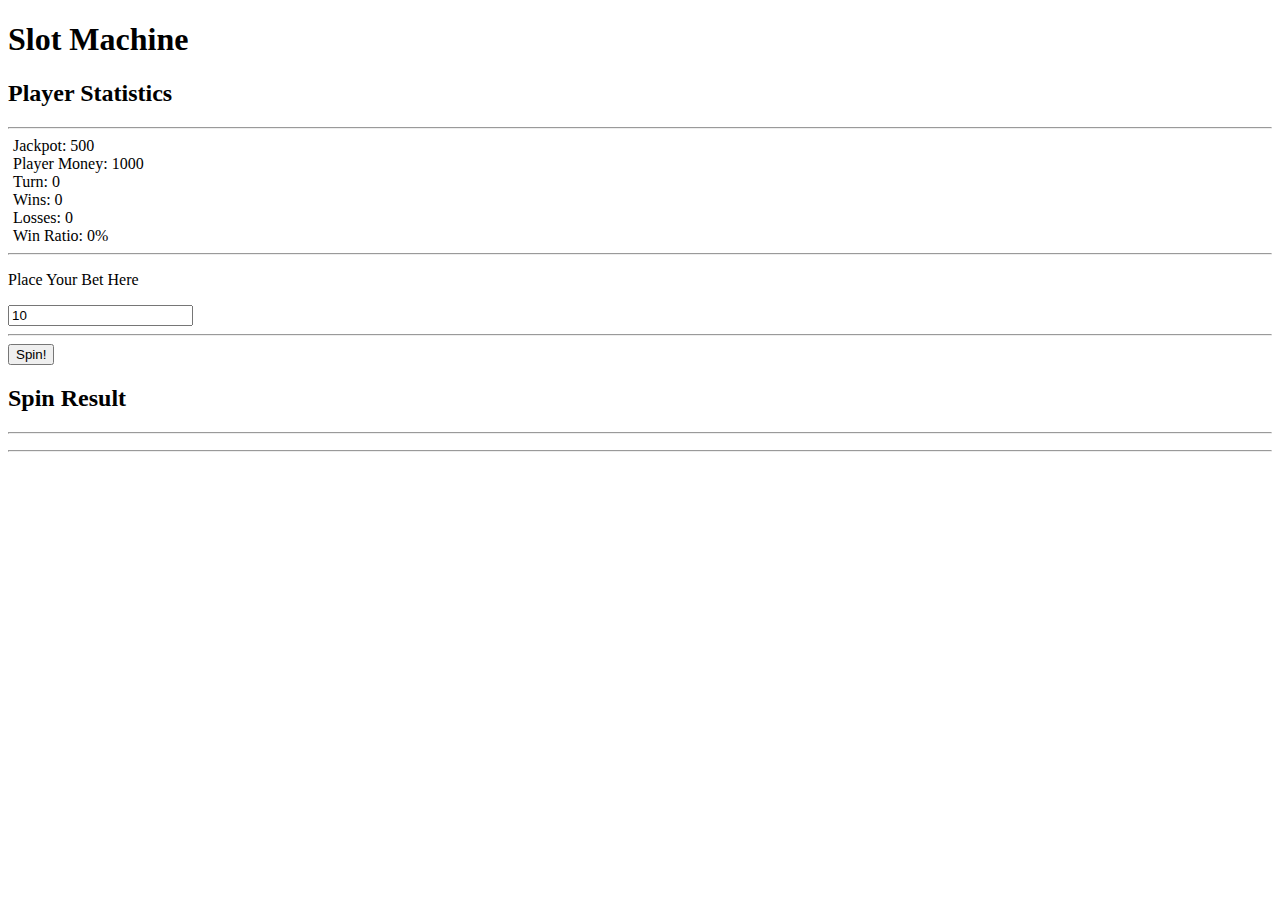
==== SlotMachine/index.html @ fdf78272 "Added CDN's for jQuery and CreateJS" ====
﻿<!DOCTYPE html>
<html lang="en">
<head>
    <meta charset="utf-8" />
    <title>Slot Machine</title>
    <!-- CSS Section -->
    <link href="css/main.css" rel="stylesheet" />
</head>
<body>
    <div>
        <h1>Slot Machine</h1>
        <div>
            <h2>Player Statistics</h2>
            <hr />
            <ul id="playerStats">
                <li id="jackpot">Jackpot: 500</li>
                <li id="playerMoney">Player Money: 1000</li>
                <li id="playerTurn">Turn: 0</li>
                <li id="playerWins">Wins: 0</li>
                <li id="playerLosses">Losses: 0</li>
                <li id="playerWinRatio">Win Ratio: 0%</li>
            </ul>
            <hr />
        </div>

        <div id="betEntry">

            <p>Place Your Bet Here</p>
            <input id="playerBet" name="points" value="10">
            <hr />
        </div>


        <button id="spinButton">Spin!</button>
    </div>

    <div id="result">
        <h2>Spin Result</h2>
        <hr />
        <p></p>
    </div>
    <hr />
    <div id="winOrLose">
        <p></p>
    </div>


    <!-- JavaScript Section -->
    <script src="http://ajax.googleapis.com/ajax/libs/jquery/2.1.1/jquery.min.js"></script>
    <script src="http://code.createjs.com/createjs-2013.12.12.min.js"></script>
    <script src="js/main.js"></script>
</body>
</html>
---- SlotMachine/css/main.css ----
﻿ul#playerStats {
    list-style-type: none;
    padding: 0;
    margin: 5px;
}
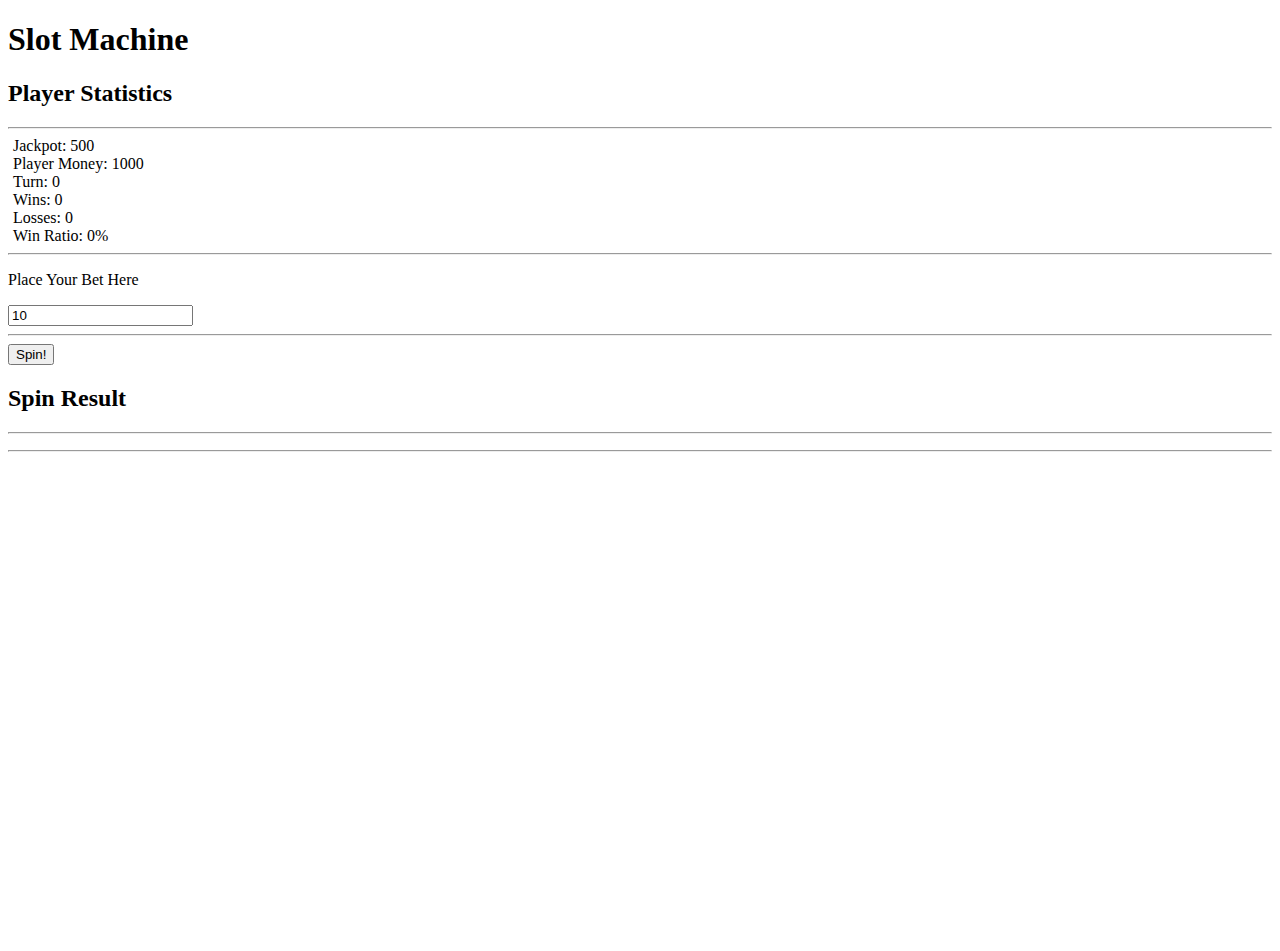
==== commit 11d7a04a: "Added Spin Buttons, Slot Machine Background, and some JS for drawing the Slot Machine and buttons" ====
--- a/SlotMachine/index.html
+++ b/SlotMachine/index.html
@@ -6,7 +6,7 @@
     <!-- CSS Section -->
     <link href="css/main.css" rel="stylesheet" />
 </head>
-<body>
+<body onload="init()">
     <div>
         <h1>Slot Machine</h1>
         <div>
@@ -43,7 +43,9 @@
     <div id="winOrLose">
         <p></p>
     </div>
+    <canvas id="mainCanvas" width="628" height="471">
 
+    </canvas>
 
     <!-- JavaScript Section -->
     <script src="http://ajax.googleapis.com/ajax/libs/jquery/2.1.1/jquery.min.js"></script>
--- a/SlotMachine/css/main.css
+++ b/SlotMachine/css/main.css
@@ -2,4 +2,6 @@
     list-style-type: none;
     padding: 0;
     margin: 5px;
-}+}
+
+
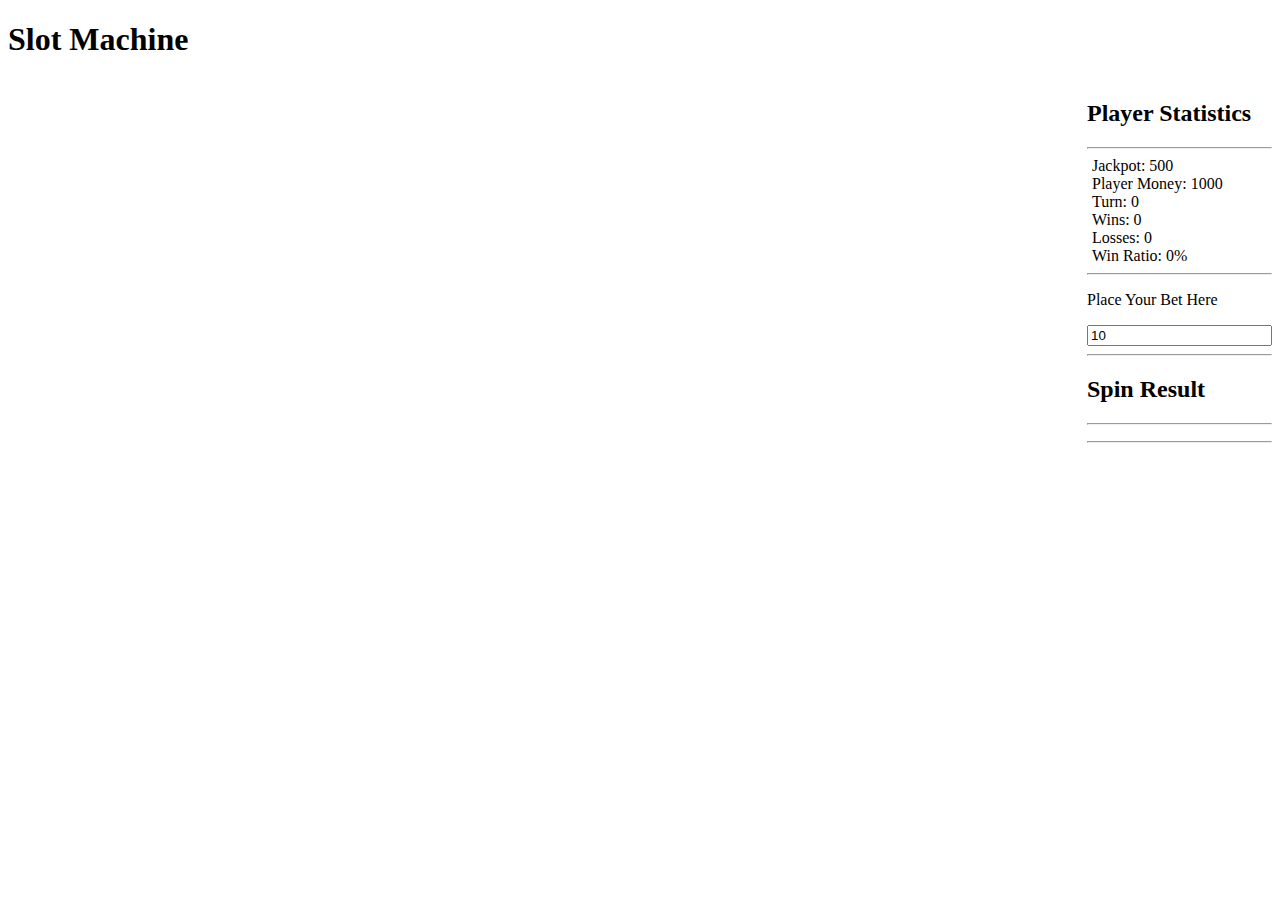
==== commit 370facce: "Added pictures for reels. Updated Spin button to change when hover event occurs" ====
--- a/SlotMachine/index.html
+++ b/SlotMachine/index.html
@@ -7,8 +7,9 @@
     <link href="css/main.css" rel="stylesheet" />
 </head>
 <body onload="init()">
-    <div>
         <h1>Slot Machine</h1>
+        <canvas id="mainCanvas" width="628" height="471"></canvas>
+    <div id="main">
         <div>
             <h2>Player Statistics</h2>
             <hr />
@@ -22,30 +23,23 @@
             </ul>
             <hr />
         </div>
-
         <div id="betEntry">
-
             <p>Place Your Bet Here</p>
             <input id="playerBet" name="points" value="10">
             <hr />
         </div>
 
-
-        <button id="spinButton">Spin!</button>
+        <div id="result">
+            <h2>Spin Result</h2>
+            <hr />
+            <p></p>
+        </div>
+        <hr />
+        <div id="winOrLose">
+            <p></p>
+        </div>
     </div>
-
-    <div id="result">
-        <h2>Spin Result</h2>
-        <hr />
-        <p></p>
-    </div>
-    <hr />
-    <div id="winOrLose">
-        <p></p>
-    </div>
-    <canvas id="mainCanvas" width="628" height="471">
-
-    </canvas>
+    
 
     <!-- JavaScript Section -->
     <script src="http://ajax.googleapis.com/ajax/libs/jquery/2.1.1/jquery.min.js"></script>
--- a/SlotMachine/css/main.css
+++ b/SlotMachine/css/main.css
@@ -4,4 +4,6 @@
     margin: 5px;
 }
 
-
+div#main {
+    float: right;
+}
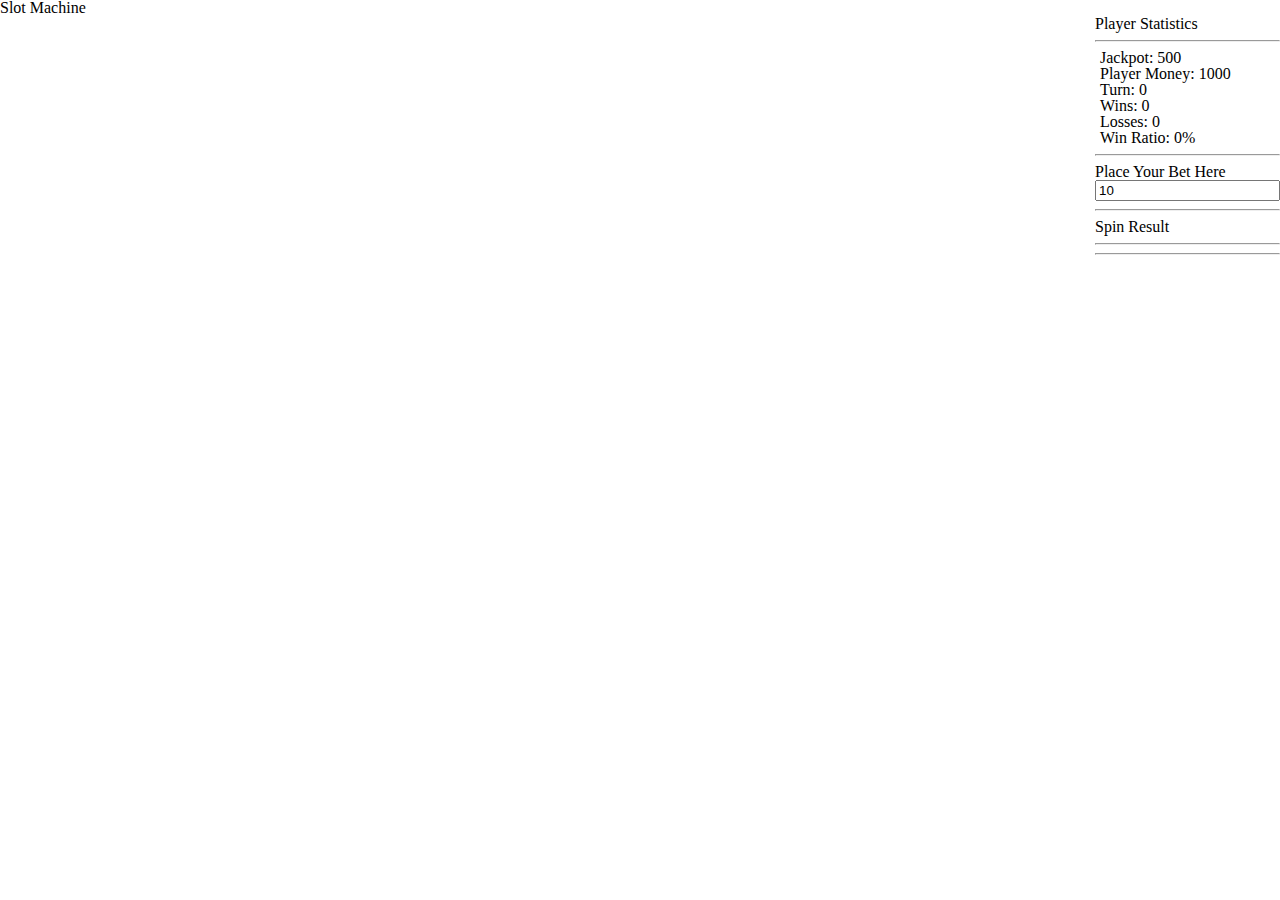
==== commit 98612b28: "Added reset.css, and shortcut icon" ====
--- a/SlotMachine/index.html
+++ b/SlotMachine/index.html
@@ -4,9 +4,12 @@
     <meta charset="utf-8" />
     <title>Slot Machine</title>
     <!-- CSS Section -->
+    <link href="css/reset.css" rel="stylesheet" />
     <link href="css/main.css" rel="stylesheet" />
+    <!-- Favicon Icon-->
+    <link href="img/shortcut-logo.ico" rel="shortcut icon" />
 </head>
-<body onload="init()">
+<body onload="loadQueue()">
         <h1>Slot Machine</h1>
         <canvas id="mainCanvas" width="628" height="471"></canvas>
     <div id="main">
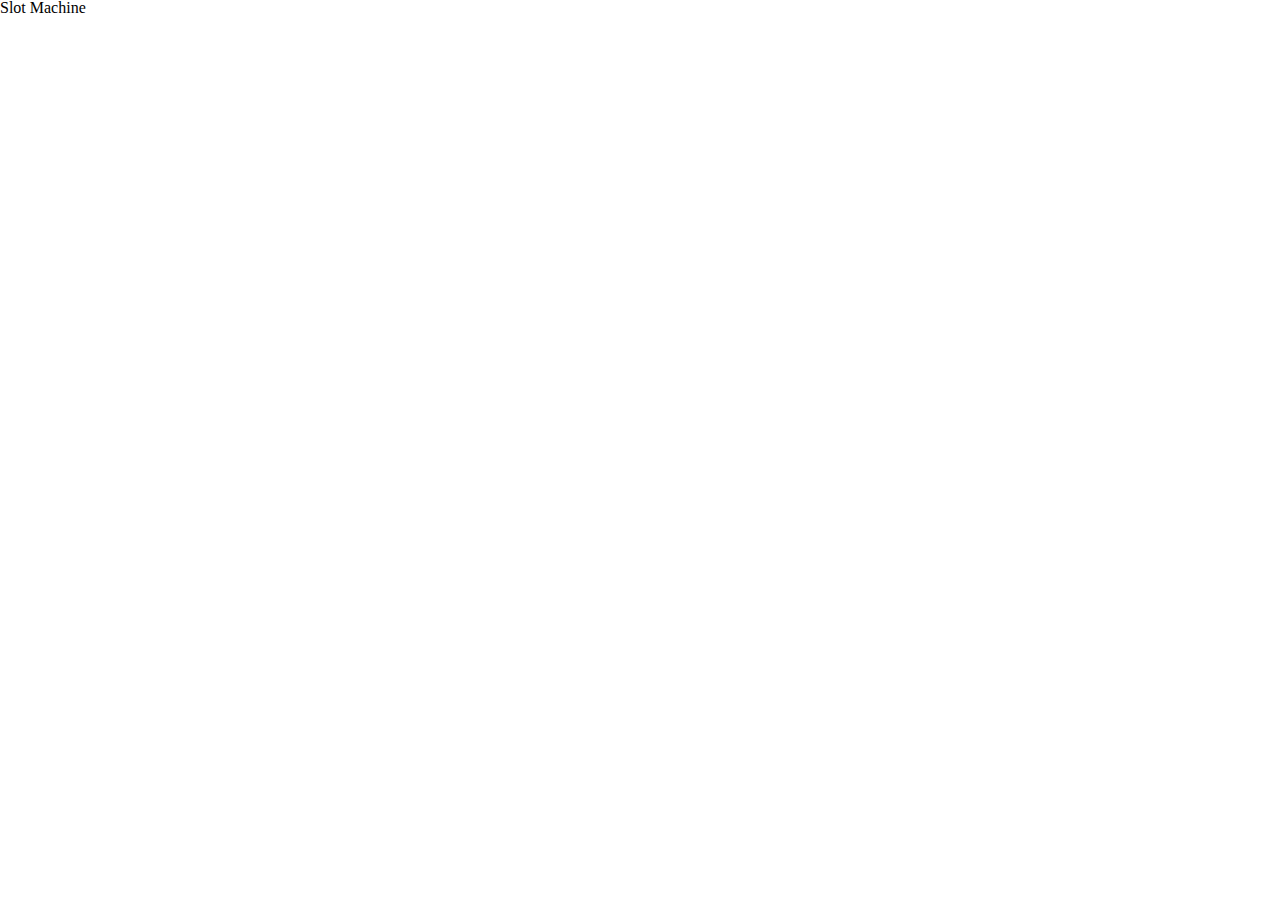
==== commit 1a9806db: "Sounds added for jackpot and spin" ====
--- a/SlotMachine/index.html
+++ b/SlotMachine/index.html
@@ -12,41 +12,9 @@
 <body onload="loadQueue()">
         <h1>Slot Machine</h1>
         <canvas id="mainCanvas" width="628" height="471"></canvas>
-    <div id="main">
-        <div>
-            <h2>Player Statistics</h2>
-            <hr />
-            <ul id="playerStats">
-                <li id="jackpot">Jackpot: 500</li>
-                <li id="playerMoney">Player Money: 1000</li>
-                <li id="playerTurn">Turn: 0</li>
-                <li id="playerWins">Wins: 0</li>
-                <li id="playerLosses">Losses: 0</li>
-                <li id="playerWinRatio">Win Ratio: 0%</li>
-            </ul>
-            <hr />
-        </div>
-        <div id="betEntry">
-            <p>Place Your Bet Here</p>
-            <input id="playerBet" name="points" value="10">
-            <hr />
-        </div>
-
-        <div id="result">
-            <h2>Spin Result</h2>
-            <hr />
-            <p></p>
-        </div>
-        <hr />
-        <div id="winOrLose">
-            <p></p>
-        </div>
-    </div>
-    
-
     <!-- JavaScript Section -->
     <script src="http://ajax.googleapis.com/ajax/libs/jquery/2.1.1/jquery.min.js"></script>
     <script src="http://code.createjs.com/createjs-2013.12.12.min.js"></script>
-    <script src="js/main.js"></script>
+    <script src="js/game.js"></script>
 </body>
 </html>
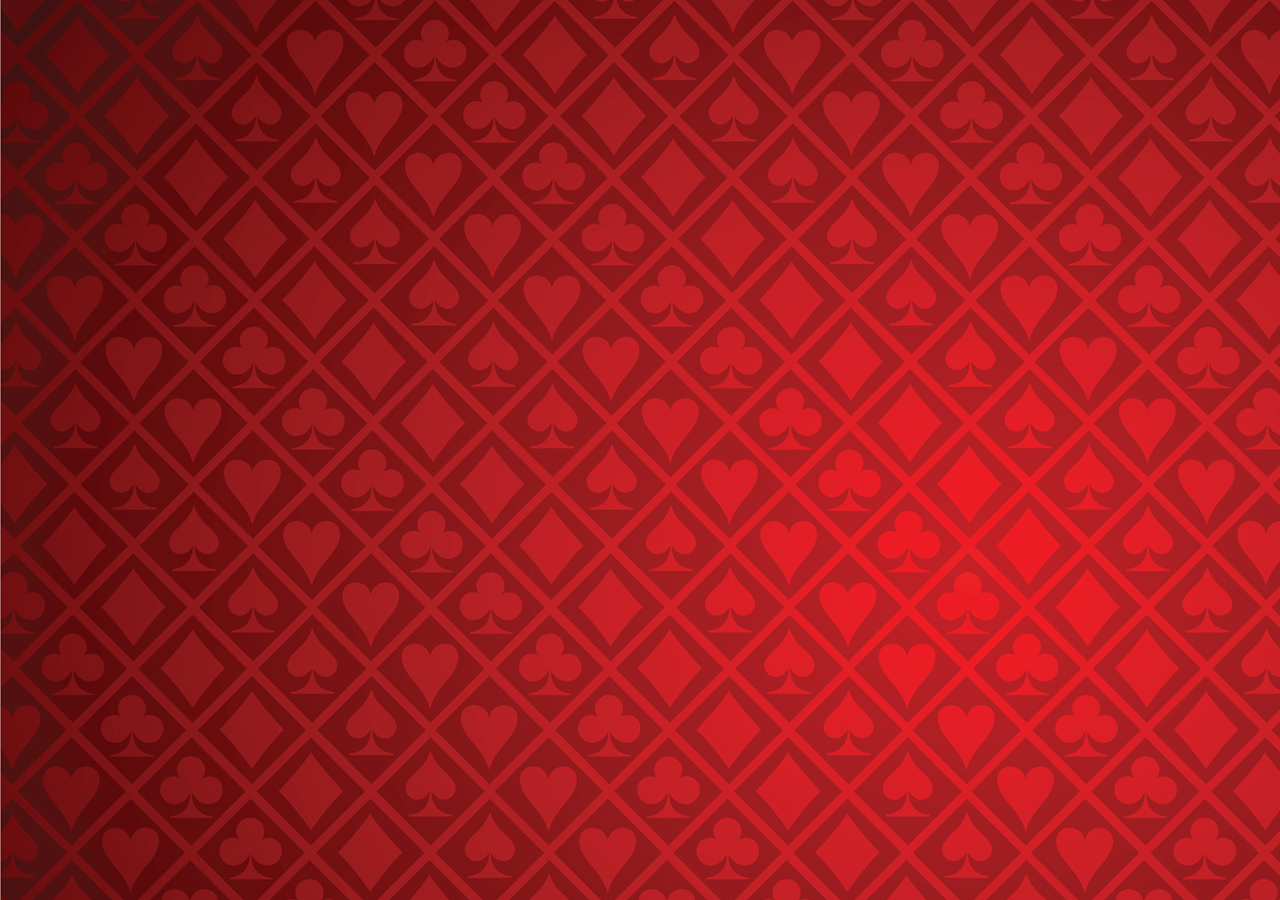
==== commit 892d2b8d: "Added background and centred the slot machine using CSS. Added a change in the mouse cursor, dependi" ====
--- a/SlotMachine/index.html
+++ b/SlotMachine/index.html
@@ -10,7 +10,6 @@
     <link href="img/shortcut-logo.ico" rel="shortcut icon" />
 </head>
 <body onload="loadQueue()">
-        <h1>Slot Machine</h1>
         <canvas id="mainCanvas" width="628" height="471"></canvas>
     <!-- JavaScript Section -->
     <script src="http://ajax.googleapis.com/ajax/libs/jquery/2.1.1/jquery.min.js"></script>
--- a/SlotMachine/css/main.css
+++ b/SlotMachine/css/main.css
@@ -1,9 +1,8 @@
-﻿ul#playerStats {
-    list-style-type: none;
-    padding: 0;
-    margin: 5px;
+﻿body {
+    background: url("../img/casino_card_background.jpg");
 }
 
-div#main {
-    float: right;
+#mainCanvas {
+    margin-left: 25%;
+    margin-top: 5%;
 }
